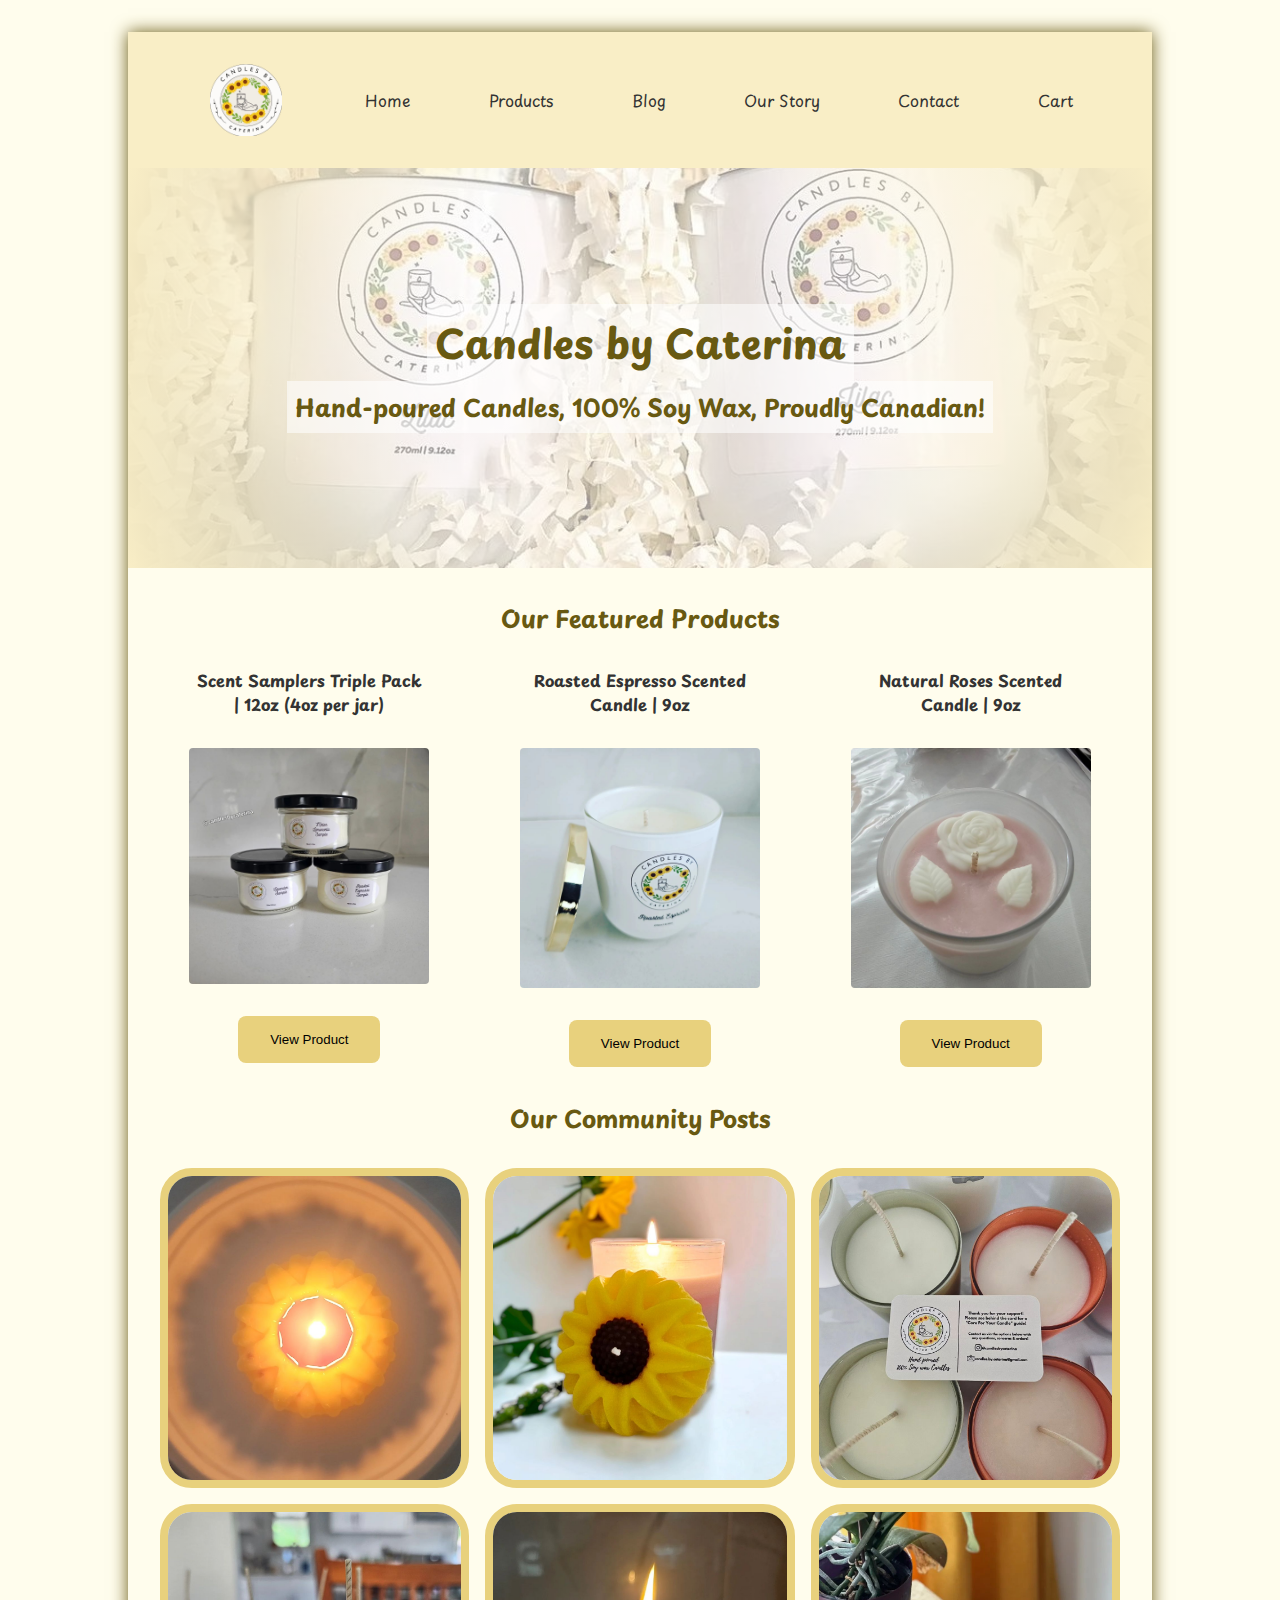
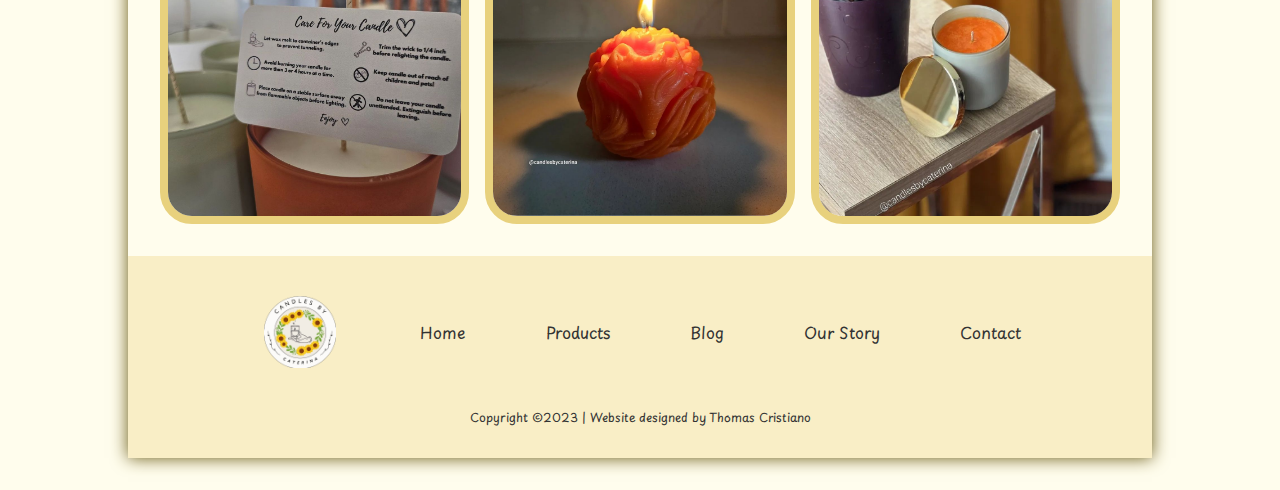
==== index.html @ 5d6e0516 "Home Page Created" ====
<!DOCTYPE html>
<html lang="en">
<head>
    <meta charset="UTF-8">
    <meta http-equiv="X-UA-Compatible" content="IE=edge">
    <meta name="viewport" content="width=device-width, initial-scale=1.0">
    <link rel="stylesheet" href="https://cdnjs.cloudflare.com/ajax/libs/font-awesome/6.0.0-beta3/css/all.min.css">
    <link rel="preconnect" href="https://fonts.googleapis.com">
    <link rel="preconnect" href="https://fonts.gstatic.com" crossorigin>
    <link href="https://fonts.googleapis.com/css2?family=Playpen+Sans:wght@400;600&display=swap" rel="stylesheet"> 
    <link href="css/style.css" rel="stylesheet" type="text/css">
    <title>Assignment 4 | Multipage Responsive Website</title>
</head>
<body>
    <div class="wrapper">
        <header>
            <nav>
                <button id="menu-toggle">
                    <i class="fa-solid fa-bars"></i>
                </button>
                <ul id="menu">
                    <li><img src="./img/logo.png" alt="Candles by Caterina Company Logo"></li>
                    <li><a href="#home">Home</a></li>
                    <li><a href="#products">Products</a></li>
                    <li><a href="#blog">Blog</a></li>
                    <li><a href="#our-story">Our Story</a></li>
                    <li><a href="#contact">Contact</a></li>
                    <li><a href="#cart">Cart</a></li>
                </ul>
            </nav>
        </header>
        <div class="hero">
            <h1 class="hero-main">Candles by Caterina</h1>
            <h2 class="hero-sub">Hand-poured Candles, 100% Soy Wax, Proudly Canadian!</h2>
        </div>
        <section class="products">
            <h2>
                Our Featured Products
            </h2>
            <div class="products-gallery">
                <div class="products-gallery-item">
                    <h3>Scent Samplers Triple Pack | 12oz (4oz per jar)</h3>
                    <img src="img/product1.jpg" alt="Product 1">
                    <button type="button" class="button">View Product</button>
                </div>
                <div class="products-gallery-item">
                    <h3>Roasted Espresso Scented Candle | 9oz</h3>
                    <img src="img/product2.jpg" alt="Product 2">
                    <button type="button" class="button">View Product</button>
                </div>
                <div class="products-gallery-item">
                    <h3>Natural Roses Scented Candle | 9oz</h3>
                    <img src="img/product3.jpg" alt="Product 3">
                    <button type="button" class="button">View Product</button>
                </div>
            </div>
        </section>
        <section class="gallery">
            <h2>
                Our Community Posts
            </h2>
            <div class="gallery-images">
                <a href="https://www.instagram.com/p/CvDhVw_O1TP/"><img src="img/image1.jpg" alt=""></a>
                <a href="https://www.instagram.com/p/Cuwr7DEuf9Q/"><img src="img/image2.jpg" alt=""></a>
                <a href="https://www.instagram.com/p/Ct4tDRGumhk/?img_index=1"><img src="img/image3.jpg" alt=""></a>
                <a href="https://www.instagram.com/p/Ct4tDRGumhk/?img_index=2"><img src="img/image4.jpg" alt=""></a>
                <a href="https://www.instagram.com/p/Cr_e4M9OxvW/"><img src="img/image5.jpg" alt=""></a>
                <a href="https://www.instagram.com/p/CrLnHtBLvGR/"><img src="img/image6.jpg" alt=""></a>
            </div>
        </section>
        <footer class="footer">
            <ul>
                <li><img src="./img/logo.png" alt="Candles by Caterina Company Logo"></li>
                <li><a href="#home">Home</a></li>
                <li><a href="#products">Products</a></li>
                <li><a href="#blog">Blog</a></li>
                <li><a href="#our-story">Our Story</a></li>
                <li><a href="#contact">Contact</a></li>
            </ul>
            <p>Copyright ©2023 | Website designed by Thomas Cristiano</p>
        </footer>
    </div>
<script src="js/script.js"></script>
</body>
</html>
---- css/style.css ----
@import url('https://fonts.googleapis.com/css2?family=Playpen+Sans:wght@400;600&display=swap');

/* Global */
:root {
    --dark-colour: #333;
    --light-colour: #ddd;
    --brand-colour-light: #fffded;    
    --brand-colour-mid: #f9eec6;
    --brand-colour-dark: #e8d17d;
    --brand-colour-black: #685911;
    --brand-colour-transparent: #ffffff90;
    --font-ratio: 1;
    --main-heading: calc(2.5rem * var(--font-ratio));
    --sub-heading: calc(1.5rem * var(--font-ratio));
    --product-heading: calc(1.25 * var(--font-ratio));
    --body-text: calc(1rem * var(--font-ratio));
}
* {
    margin: 0;
    padding: 0;
    box-sizing: border-box;
}
html {
    background-color: var(--brand-colour-light);
}
body {
    font-family: 'Playpen Sans', cursive;
}
.wrapper {
    max-width: 64rem;
    margin: 2rem auto;
    box-shadow: 0 0 1rem var(--brand-colour-black);
}
h1, h2, h3, p {
    color: var(--dark-colour);
}
img {
    margin: auto;
    display: flex;
    width: 90%;
    object-fit: contain;
    border-radius: 4px;
}

/* Header */
header {
    width: 100%;
    background-color: var(--brand-colour-mid);
}
nav {
    padding: 1rem;
    text-align: right;
}
#menu {
    list-style-type: none;
    display: flex;
    justify-content: space-evenly;
    align-items: center;
}
#menu a {
    text-decoration: none;
    color: var(--dark-colour);
    padding: 1.25rem 0;
}
#menu-toggle {
    font-size: var(--sub-heading);
    display: none;
    background-color: var(--brand-colour-mid);
    color: var(--dark-colour);
    border: none;
}
#menu.active {
    display: flex;
}

/* Hero */
.hero {
    min-height: 25rem;
    background-image: radial-gradient(circle, var(--brand-colour-transparent) 40%, var(--brand-colour-mid) 100%), url(../img/hero.jpg);
    background-size: cover;
    background-position: center;
    display: flex;
    flex-direction: column;
    justify-content: center;
    align-items: center;
}
.hero-main, .hero-sub {
    background-color: var(--brand-colour-transparent);
    padding: 0.5rem;
    color: var(--brand-colour-black);
    text-align: center;
}
.hero-main {
    font-size: var(--main-heading);
}
.hero-sub {
    font-size: var(--sub-heading);
}

/* Section */
section {
    max-width: 65rem;
    margin: 1rem;
}

/* Products */
.products h2 {
    margin-top: 2rem;
    text-align: center;
    color: var(--brand-colour-black);
    font-size: var(--sub-heading);
}
.products-gallery {
    display: flex;
    flex-direction: row;
}
.products-gallery-item {
    margin: 1rem;
    padding: 1rem;
    height: 26rem;
    flex: 1;
    display: flex;
    flex-direction: column;
    align-items: center;
    transition: .3s all ease-in-out;
}
.products-gallery-item img {
    margin: 1rem;
}
.products-gallery-item h3 {
    max-width: 19ch;
    text-align: center;
    padding-bottom: 1rem;
    font-size: var(--product-heading);
}

/* View Product Button */
.button {
    margin: 1rem auto;
    padding: 1rem 2rem;
    background-color: var(--brand-colour-dark);
    border: none;
    border-radius: 0.5rem;
    text-align: center;
    display: flex;
    transition: .3s all ease-in-out;
}
.button:hover {
    background-color: var(--brand-colour-mid);
}

/* Gallery */
.gallery h2 {
    margin: 1rem;
    text-align: center;
    color: var(--brand-colour-black);
    font-size: var(--sub-heading);
}
.gallery-images {
    padding: 1rem;
    display: grid;
    grid-template-columns: 1fr 1fr 1fr;
    gap: 1rem;
}
.gallery-images img {
    width: 100%;
    height: 20rem;
    object-fit: cover;
    border: solid 0.5rem var(--brand-colour-dark);
    border-radius: 2rem;
    transition: .3s all ease-in-out;
}
.gallery-images img:hover {
    border: solid 0.5rem var(--brand-colour-mid);
}

/* Footer */
footer {
    background-color: var(--brand-colour-mid);

}
footer ul {
    padding: 1.5rem;
    display: flex;
    flex-direction: row;
    justify-content: center;
    align-items: center;
    gap: 3rem;
}
footer p {
    padding-bottom: 2rem;
    text-align: center;
    font-size: 0.75rem;
}

/* Links */
li {
    list-style: none;
    margin: 1rem;
    max-width: 5rem;
    max-height: 5rem;
}
li a:link {
    color: var(--dark-colour);
    background-color: transparent;
    text-decoration: none;
}
li a:visited {
    color: var(--brand-colour-black);
}
li a:hover {
    text-shadow: 0rem 0rem 1rem var(--brand-colour-black);
}
li a:active {
    color: var(--brand-colour-black);
}

/* Media Queries */

/* media query for laptop - less than 1024px/64rem */
@media screen and (max-width:64em) {
    .wrapper {
        margin: 0 auto;
        border: none;
        border-radius: 0;
        box-shadow: none;
    }
}

/* media query for tablet - less than 768px/48rem */
@media screen and (max-width:48em) {
    :root {
        --font-ratio: 0.9;
    }
    .hero {
        min-height: 20rem;
    }
    .products h2 {
        margin-bottom: 2rem;
    }
    .products-gallery-item {
        padding: 0rem;
        height: 23rem;
    }
    footer ul {
        gap: 1.25rem;
    }
    .gallery-images {
        grid-template-columns: 1fr 1fr;
        gap: 0.8rem;
    }
    .gallery-images img {
        height: 16rem;
    }
}

/* media query for mobile - less than 480px/30rem */
@media screen and (max-width: 30em) {
    :root {
        --font-ratio: 0.65;
    }
    #menu-toggle {
        display: inline;
    }
    #menu {
        display: none;
        position: absolute;
        flex-direction: column;
        right: 1rem;
        background-color: var(--brand-colour-mid);
        border-radius: 0.5rem;
        box-shadow: 0 0 .3125rem var(--brand-colour-black);;
        padding: 1.75rem;
    }
    .hero {
        min-height: 15rem;
    }
    .products h2 {
        font-size: var(--main-heading);
    }
    .products-gallery {
        flex-direction: column;
    }
    .products-gallery-item h3 {
        max-width: 35ch;
    }
    .gallery h2 {
        font-size: var(--main-heading);
    }
    .gallery-images {
        grid-template-columns: 1fr;
        gap: 0.6rem;
    }
    .gallery-images img {
        height: 16rem;
    }
    footer ul {
        flex-direction: column;
        gap: 1rem;
    }
}
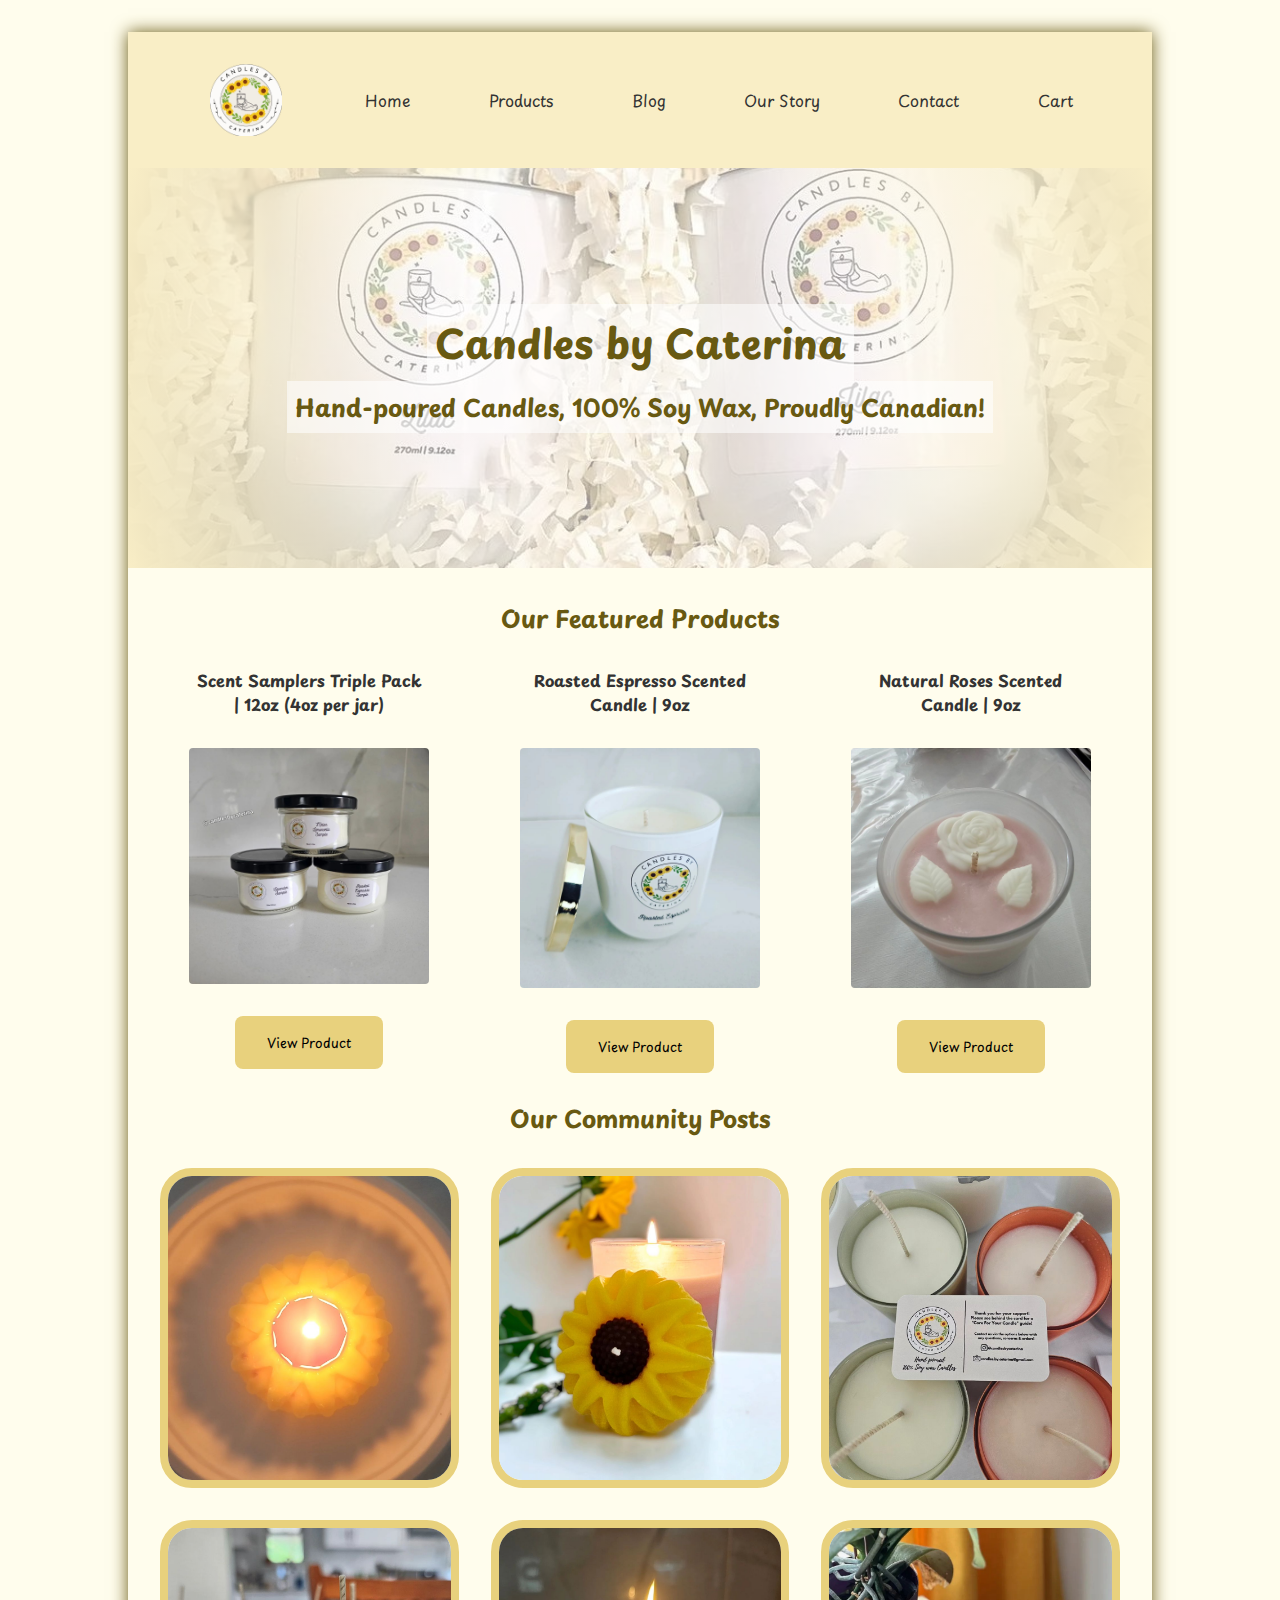
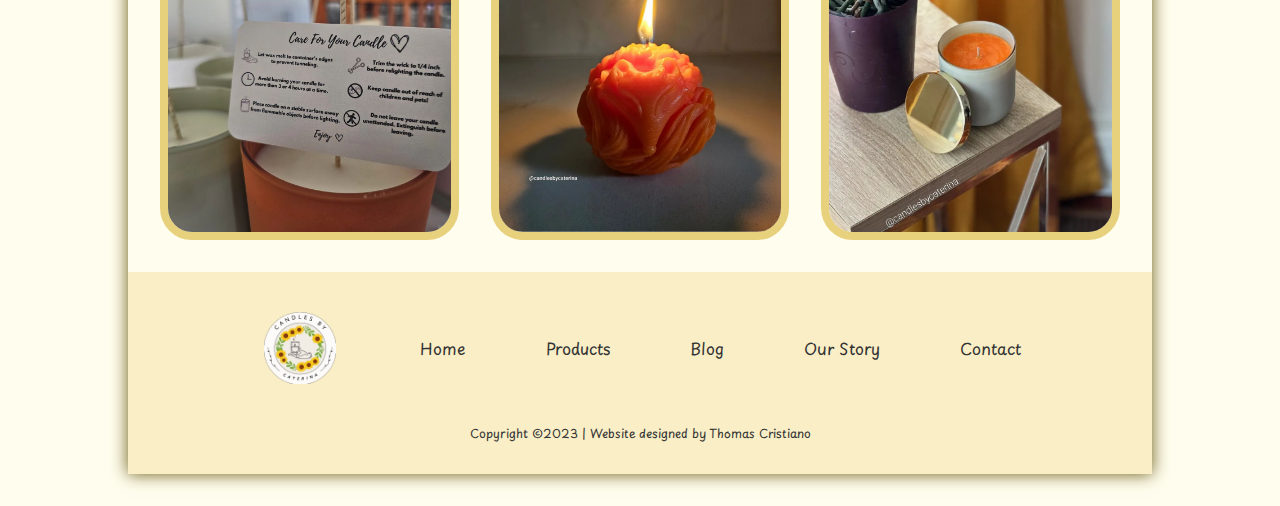
==== commit 3a04a6d9: "Feedback Addressed" ====
--- a/index.html
+++ b/index.html
@@ -60,12 +60,24 @@
                 Our Community Posts
             </h2>
             <div class="gallery-images">
-                <a href="https://www.instagram.com/p/CvDhVw_O1TP/"><img src="img/image1.jpg" alt=""></a>
-                <a href="https://www.instagram.com/p/Cuwr7DEuf9Q/"><img src="img/image2.jpg" alt=""></a>
-                <a href="https://www.instagram.com/p/Ct4tDRGumhk/?img_index=1"><img src="img/image3.jpg" alt=""></a>
-                <a href="https://www.instagram.com/p/Ct4tDRGumhk/?img_index=2"><img src="img/image4.jpg" alt=""></a>
-                <a href="https://www.instagram.com/p/Cr_e4M9OxvW/"><img src="img/image5.jpg" alt=""></a>
-                <a href="https://www.instagram.com/p/CrLnHtBLvGR/"><img src="img/image6.jpg" alt=""></a>
+                <div class="gallery-image-container">
+                    <a href="https://www.instagram.com/p/CvDhVw_O1TP/"><img src="img/image1.jpg" alt=""></a>
+                </div>                
+                <div class="gallery-image-container">
+                    <a href="https://www.instagram.com/p/Cuwr7DEuf9Q/"><img src="img/image2.jpg" alt=""></a>
+                </div>                
+                <div class="gallery-image-container">
+                    <a href="https://www.instagram.com/p/Ct4tDRGumhk/?img_index=1"><img src="img/image3.jpg" alt=""></a>
+                </div>
+                <div class="gallery-image-container">
+                    <a href="https://www.instagram.com/p/Ct4tDRGumhk/?img_index=2"><img src="img/image4.jpg" alt=""></a>
+                </div>                
+                <div class="gallery-image-container">
+                    <a href="https://www.instagram.com/p/Cr_e4M9OxvW/"><img src="img/image5.jpg" alt=""></a>
+                </div>                
+                <div class="gallery-image-container">
+                    <a href="https://www.instagram.com/p/CrLnHtBLvGR/"><img src="img/image6.jpg" alt=""></a>
+                </div>
             </div>
         </section>
         <footer class="footer">
--- a/css/style.css
+++ b/css/style.css
@@ -142,6 +142,7 @@
     border: none;
     border-radius: 0.5rem;
     text-align: center;
+    font-family: inherit;
     display: flex;
     transition: .3s all ease-in-out;
 }
@@ -160,17 +161,27 @@
     padding: 1rem;
     display: grid;
     grid-template-columns: 1fr 1fr 1fr;
-    gap: 1rem;
+    gap: 2rem;
 }
 .gallery-images img {
     width: 100%;
+    height: 100%;
+    object-fit: cover;
+    overflow: hidden;
+    transition: .3s all ease-in-out;
+}
+.gallery-image-container {
+    width: 100%;
     height: 20rem;
-    object-fit: cover;
     border: solid 0.5rem var(--brand-colour-dark);
     border-radius: 2rem;
+    overflow: hidden;
     transition: .3s all ease-in-out;
 }
 .gallery-images img:hover {
+    transform: scale(1.1);
+}
+.gallery-image-container:hover {
     border: solid 0.5rem var(--brand-colour-mid);
 }
 
@@ -249,8 +260,40 @@
         grid-template-columns: 1fr 1fr;
         gap: 0.8rem;
     }
-    .gallery-images img {
-        height: 16rem;
+    footer ul li {
+        margin: auto;
+    }
+}
+
+/* media query for switching to nav button */
+@media screen and (max-width: 37.5rem) {
+    header {
+        height: 0;
+    }
+    nav {
+        width: 0;
+    }
+    #menu-toggle {
+        display: inline;
+        position: fixed;
+        padding: 1.1rem 1.3rem;
+        border-radius: 2rem;
+        box-shadow: 0 0 .3125rem var(--brand-colour-black);
+        z-index: 999;
+    }
+    #menu {
+        display: none;
+        position: fixed;
+        flex-direction: column;
+        left: 5.5rem;
+        background-color: var(--brand-colour-mid);
+        border-radius: 0.5rem;
+        box-shadow: 0 0 .3125rem var(--brand-colour-black);;
+        padding: 1.75rem;
+        z-index: 999;
+    }
+    .hero {
+        min-height: 23rem;
     }
 }
 
@@ -259,23 +302,10 @@
     :root {
         --font-ratio: 0.65;
     }
-    #menu-toggle {
-        display: inline;
-    }
-    #menu {
-        display: none;
-        position: absolute;
-        flex-direction: column;
-        right: 1rem;
-        background-color: var(--brand-colour-mid);
-        border-radius: 0.5rem;
-        box-shadow: 0 0 .3125rem var(--brand-colour-black);;
-        padding: 1.75rem;
-    }
     .hero {
-        min-height: 15rem;
-    }
-    .products h2 {
+        min-height: 18rem;
+    }
+    .products h2, .gallery h2 {
         font-size: var(--main-heading);
     }
     .products-gallery {
@@ -283,16 +313,15 @@
     }
     .products-gallery-item h3 {
         max-width: 35ch;
-    }
-    .gallery h2 {
-        font-size: var(--main-heading);
     }
     .gallery-images {
         grid-template-columns: 1fr;
         gap: 0.6rem;
     }
-    .gallery-images img {
-        height: 16rem;
+    .gallery-image-container {
+        width: 95%;
+        height: 22rem;
+        justify-self: center;
     }
     footer ul {
         flex-direction: column;
